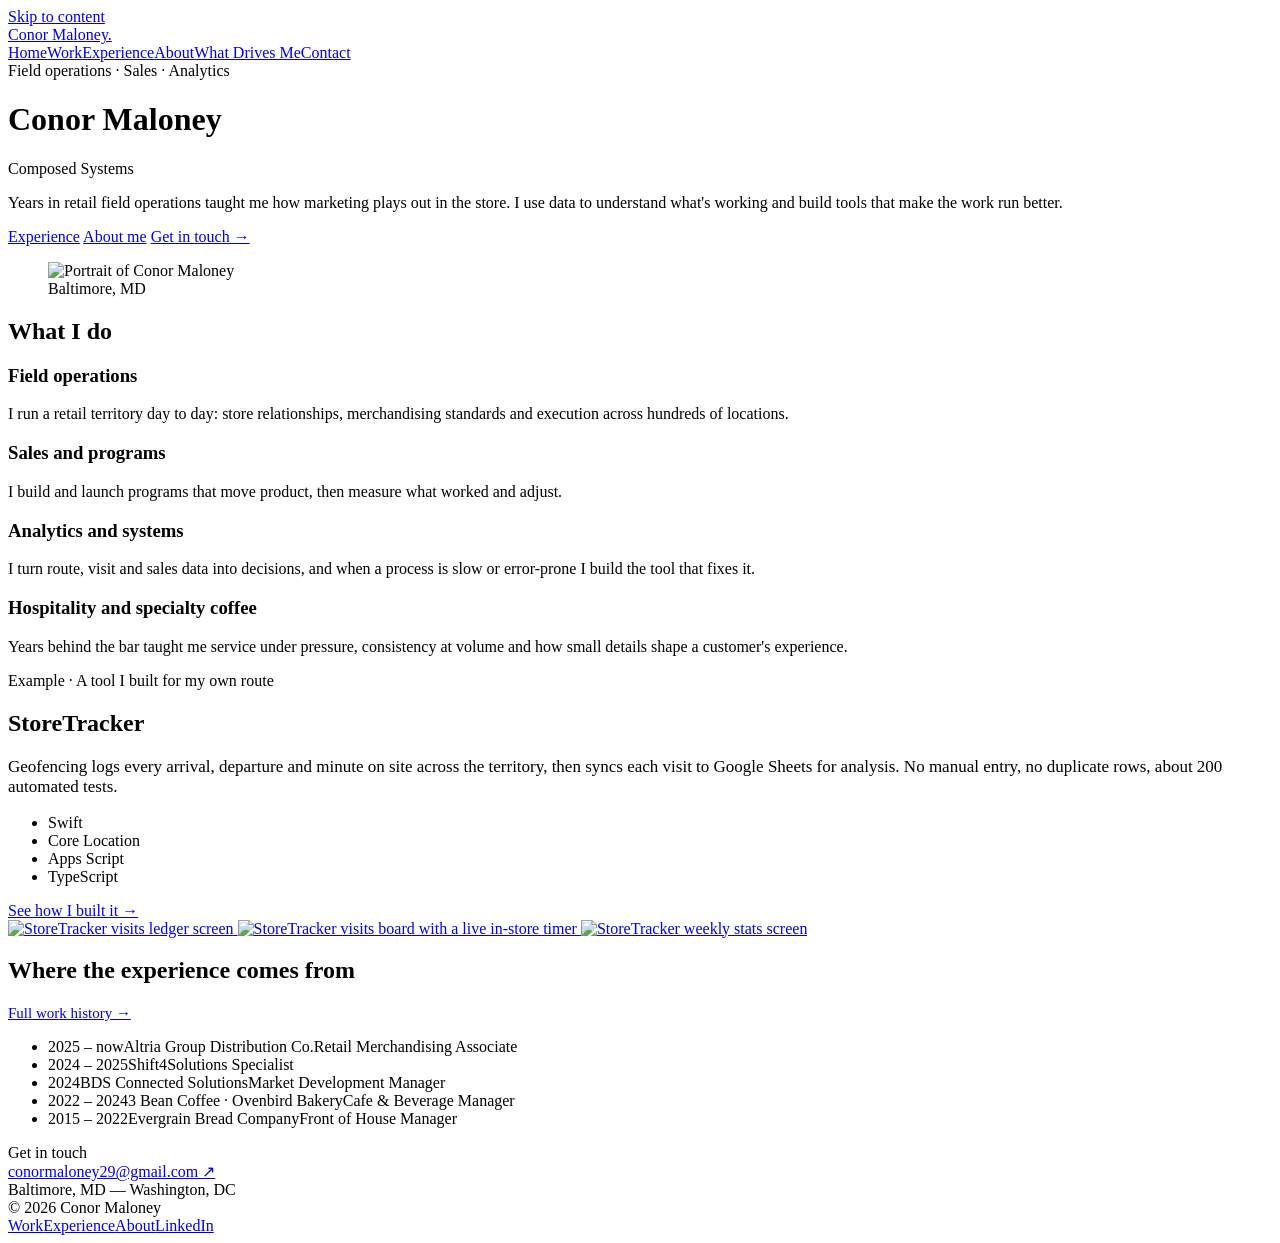
==== site/index.html @ 6a8e3f92 "Add files via upload" ====
<!doctype html>
<html lang="en">
<head>
<meta charset="utf-8">
<meta name="viewport" content="width=device-width, initial-scale=1">
<title>Conor Maloney — Field Operations, Sales &amp; Analytics | Baltimore, MD</title>
<meta name="description" content="Conor Maloney is a Baltimore-based field operations, sales and analytics professional who uses retail data to see what&#x27;s working and builds tools, like the StoreTracker iPhone app, that make field work run better.">
<link rel="canonical" href="https://conormaloney.me/">
<meta name="author" content="Conor Maloney">
<meta name="theme-color" content="#1B2A24">
<meta property="og:type" content="profile">
<meta property="og:site_name" content="Conor Maloney">
<meta property="og:title" content="Conor Maloney — Field Operations, Sales &amp; Analytics | Baltimore, MD">
<meta property="og:description" content="Conor Maloney is a Baltimore-based field operations, sales and analytics professional who uses retail data to see what&#x27;s working and builds tools, like the StoreTracker iPhone app, that make field work run better.">
<meta property="og:url" content="https://conormaloney.me/">
<meta property="og:image" content="https://conormaloney.me/assets/img/og.jpg">
<meta property="og:image:width" content="1200">
<meta property="og:image:height" content="630">
<meta property="og:image:alt" content="Conor Maloney — Field operations, sales and analytics">
<meta property="og:locale" content="en_US">
<meta name="twitter:card" content="summary_large_image">
<meta name="twitter:title" content="Conor Maloney — Field Operations, Sales &amp; Analytics | Baltimore, MD">
<meta name="twitter:description" content="Conor Maloney is a Baltimore-based field operations, sales and analytics professional who uses retail data to see what&#x27;s working and builds tools, like the StoreTracker iPhone app, that make field work run better.">
<meta name="twitter:image" content="https://conormaloney.me/assets/img/og.jpg">
<link rel="icon" href="/favicon.svg" type="image/svg+xml">
<link rel="apple-touch-icon" href="/apple-touch-icon.png">
<link rel="preload" href="/assets/fonts/newsreader-latin.woff2" as="font" type="font/woff2" crossorigin>
<link rel="preload" href="/assets/fonts/geist-latin.woff2" as="font" type="font/woff2" crossorigin>
<link rel="stylesheet" href="/assets/site.css">
<script src="/assets/site.js" defer></script>
<script type="application/ld+json">{"@context":"https://schema.org","@graph":[{"@type":"WebSite","@id":"https://conormaloney.me/#website","url":"https://conormaloney.me/","name":"Conor Maloney","inLanguage":"en","publisher":{"@id":"https://conormaloney.me/#person"}},{"@type":"ProfilePage","@id":"https://conormaloney.me/#profile","url":"https://conormaloney.me/","name":"Conor Maloney","isPartOf":{"@id":"https://conormaloney.me/#website"},"dateModified":"2026-09-28","mainEntity":{"@id":"https://conormaloney.me/#person"}},{"@type":"Person","@id":"https://conormaloney.me/#person","name":"Conor Maloney","url":"https://conormaloney.me/","image":"https://conormaloney.me/assets/img/conor-maloney.jpg","email":"mailto:conormaloney29@gmail.com","jobTitle":"Retail Merchandising Associate","worksFor":{"@type":"Organization","name":"Altria Group Distribution Company"},"alumniOf":{"@type":"CollegeOrUniversity","name":"Washington College"},"address":{"@type":"PostalAddress","addressLocality":"Baltimore","addressRegion":"MD","addressCountry":"US"},"description":"Field operations, sales and analytics professional in Baltimore, MD. Builds data tools for retail field work, including StoreTracker, an iPhone app that logs store visits automatically.","knowsAbout":["Retail field operations","Merchandising","Route optimization","Sales","Data analytics","Salesforce","Swift","Specialty coffee"],"sameAs":["https://www.linkedin.com/in/conormaloney29"]}]}</script>
</head>
<body>
<a class="skip" href="#main">Skip to content</a>
<header class="site-header">
  <div class="wrap">
    <a class="brand" href="/">Conor Maloney.</a>
    <nav class="site-nav" aria-label="Main"><a href="/" aria-current="page">Home</a><a href="/work/storetracker/">Work</a><a href="/experience/">Experience</a><a href="/about/">About</a><a href="/what-drives-me/">What Drives Me</a><a href="/contact/">Contact</a></nav>
  </div>
</header>
<main id="main">

<div class="wrap hero">
  <div class="hero-text">
    <div class="eyebrow">Field operations · Sales · Analytics</div>
    <div class="stack" style="gap:20px">
      <h1>Conor Maloney</h1>
      <div class="tagline"><span>Composed Systems</span></div>
    </div>
    <p class="hero-intro">Years in retail field operations taught me how marketing plays out in the store. I use data to understand what's working and build tools that make the work run better.</p>
    <div class="actions">
      <a class="btn" href="/experience/">Experience</a>
      <a class="btn-outline" href="/about/">About me</a>
      <a class="arrow-link" href="/contact/">Get in touch →</a>
    </div>
  </div>
  <figure class="hero-portrait">
    <picture><source srcset="/assets/img/conor-maloney.webp" type="image/webp"><img src="/assets/img/conor-maloney.jpg" alt="Portrait of Conor Maloney" width="800" height="800" fetchpriority="high"></picture>
    <figcaption>Baltimore, MD</figcaption>
  </figure>
</div>

<section class="wrap section split" aria-labelledby="what-i-do">
  <div class="label wide"><h2 id="what-i-do" class="h2-lg">What I do</h2></div>
  <div class="services"><div><h3>Field operations</h3><p class="body">I run a retail territory day to day: store relationships, merchandising standards and execution across hundreds of locations.</p></div><div><h3>Sales and programs</h3><p class="body">I build and launch programs that move product, then measure what worked and adjust.</p></div><div><h3>Analytics and systems</h3><p class="body">I turn route, visit and sales data into decisions, and when a process is slow or error-prone I build the tool that fixes it.</p></div><div><h3>Hospitality and specialty coffee</h3><p class="body">Years behind the bar taught me service under pressure, consistency at volume and how small details shape a customer&#x27;s experience.</p></div></div>
</section>

<section class="wrap section section-last feature" aria-labelledby="storetracker">
  <div class="feature-text">
    <div class="eyebrow accent">Example · A tool I built for my own route</div>
    <h2 id="storetracker">StoreTracker</h2>
    <p class="body" style="font-size:17px">Geofencing logs every arrival, departure and minute on site across the territory, then syncs each visit to Google Sheets for analysis. No manual entry, no duplicate rows, about 200 automated tests.</p>
    <ul class="tags"><li>Swift</li><li>Core Location</li><li>Apps Script</li><li>TypeScript</li></ul>
    <a class="arrow-link" href="/work/storetracker/" style="margin-top:8px">See how I built it →</a>
  </div>
  <a class="stage stage-home" href="/work/storetracker/" aria-label="Read the StoreTracker case study">
    <img src="/assets/img/storetracker-ledger.webp" alt="StoreTracker visits ledger screen" width="560" height="1218" loading="lazy" decoding="async">
    <img class="mid" src="/assets/img/storetracker-board.webp" alt="StoreTracker visits board with a live in-store timer" width="560" height="1218" loading="lazy" decoding="async">
    <img src="/assets/img/storetracker-stats.webp" alt="StoreTracker weekly stats screen" width="560" height="1218" loading="lazy" decoding="async">
  </a>
</section>

<section class="wrap section-last split" aria-labelledby="history">
  <div class="label wide" style="gap:16px">
    <h2 id="history" class="h2-lg">Where the experience comes from</h2>
    <a class="arrow-link" href="/experience/" style="font-size:15px">Full work history →</a>
  </div>
  <ul class="plain roles-brief ruled ruled-end"><li><span class="yrs">2025 – now</span><span class="co">Altria Group Distribution Co.</span><span class="rl">Retail Merchandising Associate</span></li><li><span class="yrs">2024 – 2025</span><span class="co">Shift4</span><span class="rl">Solutions Specialist</span></li><li><span class="yrs">2024</span><span class="co">BDS Connected Solutions</span><span class="rl">Market Development Manager</span></li><li><span class="yrs">2022 – 2024</span><span class="co">3 Bean Coffee · Ovenbird Bakery</span><span class="rl">Cafe &amp; Beverage Manager</span></li><li><span class="yrs">2015 – 2022</span><span class="co">Evergrain Bread Company</span><span class="rl">Front of House Manager</span></li></ul>
</section>
</main>
<section class="cta" aria-label="Get in touch">
  <div class="wrap">
    <div class="stack" style="gap:16px">
      <div class="eyebrow">Get in touch</div>
      <a class="mail" href="mailto:conormaloney29@gmail.com">conormaloney29@gmail.com ↗</a>
    </div>
    <div class="where">Baltimore, MD — Washington, DC</div>
  </div>
</section>
<footer class="site-footer">
  <div class="wrap">
    <span>© 2026 Conor Maloney</span>
    <nav aria-label="Footer">
      <a href="/work/storetracker/">Work</a><a href="/experience/">Experience</a><a href="/about/">About</a><a href="https://www.linkedin.com/in/conormaloney29" rel="me noopener" target="_blank">LinkedIn</a>
    </nav>
  </div>
</footer>
</body>
</html>
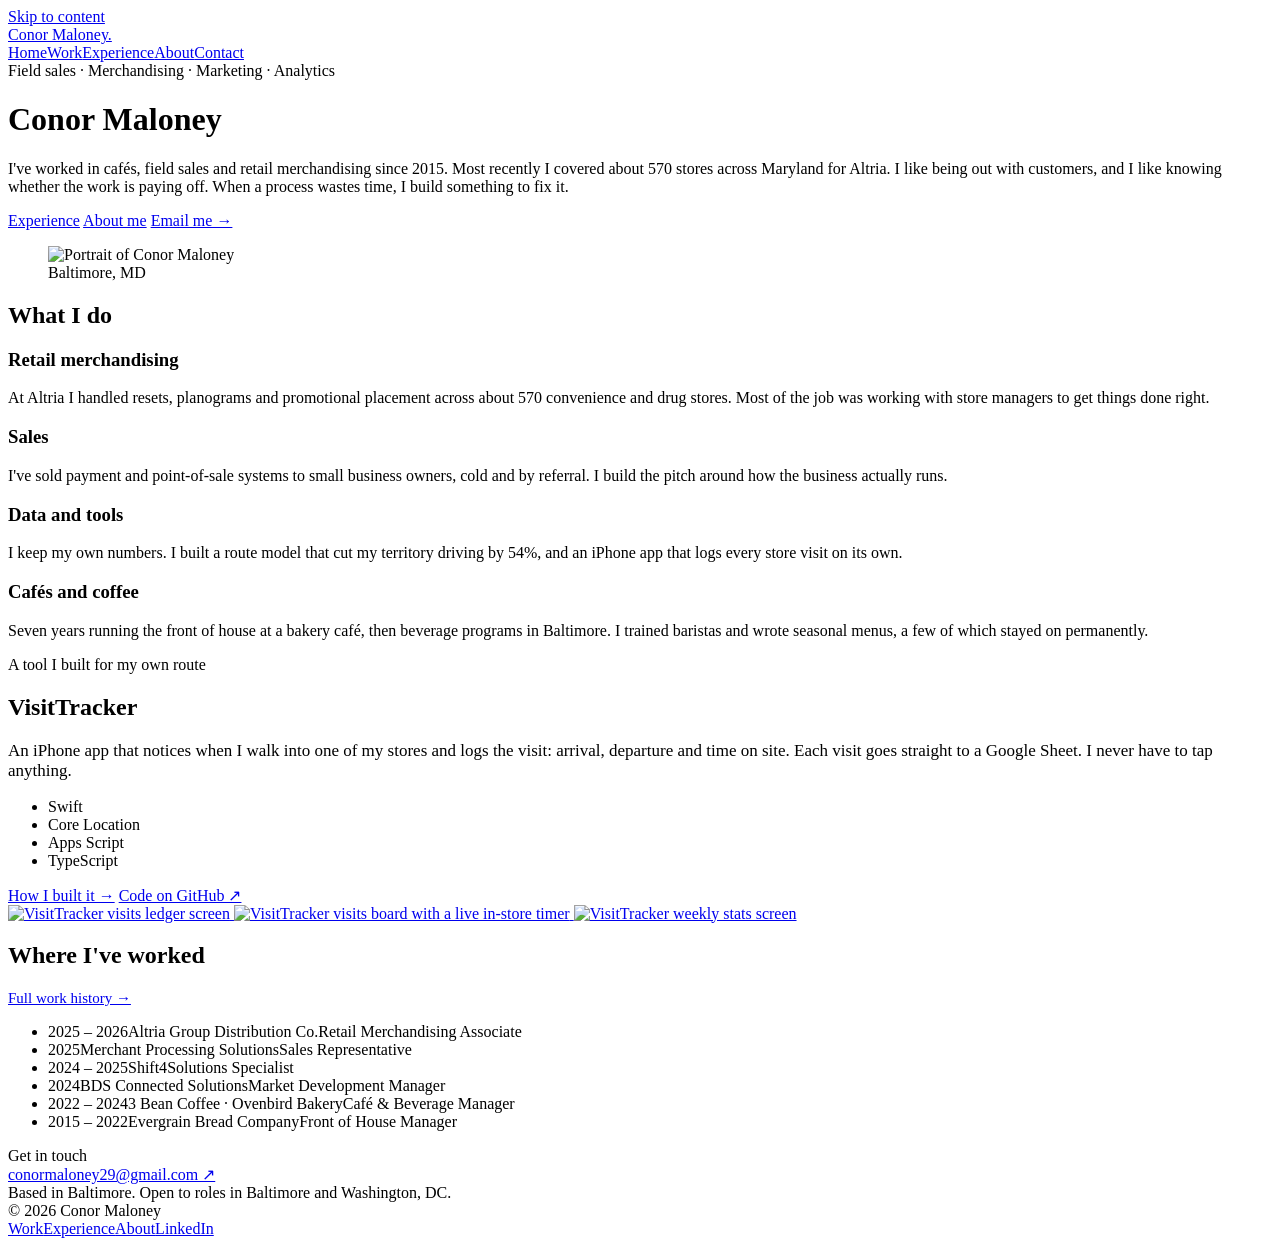
==== commit a2af4ef2: "Apply site audit: fix facts, rename to VisitTracker, rewrite copy - Altria role is past tense everyw" ====
--- a/site/index.html
+++ b/site/index.html
@@ -3,24 +3,24 @@
 <head>
 <meta charset="utf-8">
 <meta name="viewport" content="width=device-width, initial-scale=1">
-<title>Conor Maloney — Field Operations, Sales &amp; Analytics | Baltimore, MD</title>
-<meta name="description" content="Conor Maloney is a Baltimore-based field operations, sales and analytics professional who uses retail data to see what&#x27;s working and builds tools, like the StoreTracker iPhone app, that make field work run better.">
+<title>Conor Maloney — Field Sales, Marketing &amp; Analytics | Baltimore, MD</title>
+<meta name="description" content="Conor Maloney is a Baltimore-based field sales and retail merchandising professional with ten years in cafés and retail. He builds his own tools, including VisitTracker, an iPhone app that logs store visits automatically.">
 <link rel="canonical" href="https://conormaloney.me/">
 <meta name="author" content="Conor Maloney">
 <meta name="theme-color" content="#1B2A24">
 <meta property="og:type" content="profile">
 <meta property="og:site_name" content="Conor Maloney">
-<meta property="og:title" content="Conor Maloney — Field Operations, Sales &amp; Analytics | Baltimore, MD">
-<meta property="og:description" content="Conor Maloney is a Baltimore-based field operations, sales and analytics professional who uses retail data to see what&#x27;s working and builds tools, like the StoreTracker iPhone app, that make field work run better.">
+<meta property="og:title" content="Conor Maloney — Field Sales, Marketing &amp; Analytics | Baltimore, MD">
+<meta property="og:description" content="Conor Maloney is a Baltimore-based field sales and retail merchandising professional with ten years in cafés and retail. He builds his own tools, including VisitTracker, an iPhone app that logs store visits automatically.">
 <meta property="og:url" content="https://conormaloney.me/">
 <meta property="og:image" content="https://conormaloney.me/assets/img/og.jpg">
 <meta property="og:image:width" content="1200">
 <meta property="og:image:height" content="630">
-<meta property="og:image:alt" content="Conor Maloney — Field operations, sales and analytics">
+<meta property="og:image:alt" content="Conor Maloney, Baltimore, MD">
 <meta property="og:locale" content="en_US">
 <meta name="twitter:card" content="summary_large_image">
-<meta name="twitter:title" content="Conor Maloney — Field Operations, Sales &amp; Analytics | Baltimore, MD">
-<meta name="twitter:description" content="Conor Maloney is a Baltimore-based field operations, sales and analytics professional who uses retail data to see what&#x27;s working and builds tools, like the StoreTracker iPhone app, that make field work run better.">
+<meta name="twitter:title" content="Conor Maloney — Field Sales, Marketing &amp; Analytics | Baltimore, MD">
+<meta name="twitter:description" content="Conor Maloney is a Baltimore-based field sales and retail merchandising professional with ten years in cafés and retail. He builds his own tools, including VisitTracker, an iPhone app that logs store visits automatically.">
 <meta name="twitter:image" content="https://conormaloney.me/assets/img/og.jpg">
 <link rel="icon" href="/favicon.svg" type="image/svg+xml">
 <link rel="apple-touch-icon" href="/apple-touch-icon.png">
@@ -28,30 +28,27 @@
 <link rel="preload" href="/assets/fonts/geist-latin.woff2" as="font" type="font/woff2" crossorigin>
 <link rel="stylesheet" href="/assets/site.css">
 <script src="/assets/site.js" defer></script>
-<script type="application/ld+json">{"@context":"https://schema.org","@graph":[{"@type":"WebSite","@id":"https://conormaloney.me/#website","url":"https://conormaloney.me/","name":"Conor Maloney","inLanguage":"en","publisher":{"@id":"https://conormaloney.me/#person"}},{"@type":"ProfilePage","@id":"https://conormaloney.me/#profile","url":"https://conormaloney.me/","name":"Conor Maloney","isPartOf":{"@id":"https://conormaloney.me/#website"},"dateModified":"2026-09-28","mainEntity":{"@id":"https://conormaloney.me/#person"}},{"@type":"Person","@id":"https://conormaloney.me/#person","name":"Conor Maloney","url":"https://conormaloney.me/","image":"https://conormaloney.me/assets/img/conor-maloney.jpg","email":"mailto:conormaloney29@gmail.com","jobTitle":"Retail Merchandising Associate","worksFor":{"@type":"Organization","name":"Altria Group Distribution Company"},"alumniOf":{"@type":"CollegeOrUniversity","name":"Washington College"},"address":{"@type":"PostalAddress","addressLocality":"Baltimore","addressRegion":"MD","addressCountry":"US"},"description":"Field operations, sales and analytics professional in Baltimore, MD. Builds data tools for retail field work, including StoreTracker, an iPhone app that logs store visits automatically.","knowsAbout":["Retail field operations","Merchandising","Route optimization","Sales","Data analytics","Salesforce","Swift","Specialty coffee"],"sameAs":["https://www.linkedin.com/in/conormaloney29"]}]}</script>
+<script type="application/ld+json">{"@context":"https://schema.org","@graph":[{"@type":"WebSite","@id":"https://conormaloney.me/#website","url":"https://conormaloney.me/","name":"Conor Maloney","inLanguage":"en","publisher":{"@id":"https://conormaloney.me/#person"}},{"@type":"ProfilePage","@id":"https://conormaloney.me/#profile","url":"https://conormaloney.me/","name":"Conor Maloney","isPartOf":{"@id":"https://conormaloney.me/#website"},"dateModified":"2026-10-20","mainEntity":{"@id":"https://conormaloney.me/#person"}},{"@type":"Person","@id":"https://conormaloney.me/#person","name":"Conor Maloney","url":"https://conormaloney.me/","image":"https://conormaloney.me/assets/img/conor-maloney.jpg","email":"mailto:conormaloney29@gmail.com","alumniOf":{"@type":"CollegeOrUniversity","name":"Washington College"},"address":{"@type":"PostalAddress","addressLocality":"Baltimore","addressRegion":"MD","addressCountry":"US"},"description":"Field sales and retail merchandising professional in Baltimore, MD. Builds his own tools, including VisitTracker, an iPhone app that logs store visits automatically.","knowsAbout":["Field sales","Merchandising","Route optimization","Sales","Data analytics","Salesforce","Swift","Specialty coffee"],"sameAs":["https://www.linkedin.com/in/conormaloney29"]}]}</script>
 </head>
 <body>
 <a class="skip" href="#main">Skip to content</a>
 <header class="site-header">
   <div class="wrap">
     <a class="brand" href="/">Conor Maloney.</a>
-    <nav class="site-nav" aria-label="Main"><a href="/" aria-current="page">Home</a><a href="/work/storetracker/">Work</a><a href="/experience/">Experience</a><a href="/about/">About</a><a href="/what-drives-me/">What Drives Me</a><a href="/contact/">Contact</a></nav>
+    <nav class="site-nav" aria-label="Main"><a href="/" aria-current="page">Home</a><a href="/work/visittracker/">Work</a><a href="/experience/">Experience</a><a href="/about/">About</a><a href="/contact/">Contact</a></nav>
   </div>
 </header>
 <main id="main">
 
 <div class="wrap hero">
   <div class="hero-text">
-    <div class="eyebrow">Field operations · Sales · Analytics</div>
-    <div class="stack" style="gap:20px">
-      <h1>Conor Maloney</h1>
-      <div class="tagline"><span>Composed Systems</span></div>
-    </div>
-    <p class="hero-intro">Years in retail field operations taught me how marketing plays out in the store. I use data to understand what's working and build tools that make the work run better.</p>
+    <div class="eyebrow">Field sales · Merchandising · Marketing · Analytics</div>
+    <h1>Conor Maloney</h1>
+    <p class="hero-intro">I've worked in cafés, field sales and retail merchandising since 2015. Most recently I covered about 570 stores across Maryland for Altria. I like being out with customers, and I like knowing whether the work is paying off. When a process wastes time, I build something to fix it.</p>
     <div class="actions">
       <a class="btn" href="/experience/">Experience</a>
       <a class="btn-outline" href="/about/">About me</a>
-      <a class="arrow-link" href="/contact/">Get in touch →</a>
+      <a class="arrow-link" href="mailto:conormaloney29@gmail.com">Email me →</a>
     </div>
   </div>
   <figure class="hero-portrait">
@@ -62,30 +59,33 @@
 
 <section class="wrap section split" aria-labelledby="what-i-do">
   <div class="label wide"><h2 id="what-i-do" class="h2-lg">What I do</h2></div>
-  <div class="services"><div><h3>Field operations</h3><p class="body">I run a retail territory day to day: store relationships, merchandising standards and execution across hundreds of locations.</p></div><div><h3>Sales and programs</h3><p class="body">I build and launch programs that move product, then measure what worked and adjust.</p></div><div><h3>Analytics and systems</h3><p class="body">I turn route, visit and sales data into decisions, and when a process is slow or error-prone I build the tool that fixes it.</p></div><div><h3>Hospitality and specialty coffee</h3><p class="body">Years behind the bar taught me service under pressure, consistency at volume and how small details shape a customer&#x27;s experience.</p></div></div>
+  <div class="services"><div><h3>Retail merchandising</h3><p class="body">At Altria I handled resets, planograms and promotional placement across about 570 convenience and drug stores. Most of the job was working with store managers to get things done right.</p></div><div><h3>Sales</h3><p class="body">I&#x27;ve sold payment and point-of-sale systems to small business owners, cold and by referral. I build the pitch around how the business actually runs.</p></div><div><h3>Data and tools</h3><p class="body">I keep my own numbers. I built a route model that cut my territory driving by 54%, and an iPhone app that logs every store visit on its own.</p></div><div><h3>Cafés and coffee</h3><p class="body">Seven years running the front of house at a bakery café, then beverage programs in Baltimore. I trained baristas and wrote seasonal menus, a few of which stayed on permanently.</p></div></div>
 </section>
 
-<section class="wrap section section-last feature" aria-labelledby="storetracker">
+<section class="wrap section section-last feature" aria-labelledby="visittracker">
   <div class="feature-text">
-    <div class="eyebrow accent">Example · A tool I built for my own route</div>
-    <h2 id="storetracker">StoreTracker</h2>
-    <p class="body" style="font-size:17px">Geofencing logs every arrival, departure and minute on site across the territory, then syncs each visit to Google Sheets for analysis. No manual entry, no duplicate rows, about 200 automated tests.</p>
+    <div class="eyebrow accent">A tool I built for my own route</div>
+    <h2 id="visittracker">VisitTracker</h2>
+    <p class="body" style="font-size:17px">An iPhone app that notices when I walk into one of my stores and logs the visit: arrival, departure and time on site. Each visit goes straight to a Google Sheet. I never have to tap anything.</p>
     <ul class="tags"><li>Swift</li><li>Core Location</li><li>Apps Script</li><li>TypeScript</li></ul>
-    <a class="arrow-link" href="/work/storetracker/" style="margin-top:8px">See how I built it →</a>
+    <div class="actions" style="margin-top:8px">
+      <a class="arrow-link" href="/work/visittracker/">How I built it →</a>
+      <a class="arrow-link" href="https://github.com/chrome292/store-visit-tracker" rel="noopener" target="_blank">Code on GitHub ↗</a>
+    </div>
   </div>
-  <a class="stage stage-home" href="/work/storetracker/" aria-label="Read the StoreTracker case study">
-    <img src="/assets/img/storetracker-ledger.webp" alt="StoreTracker visits ledger screen" width="560" height="1218" loading="lazy" decoding="async">
-    <img class="mid" src="/assets/img/storetracker-board.webp" alt="StoreTracker visits board with a live in-store timer" width="560" height="1218" loading="lazy" decoding="async">
-    <img src="/assets/img/storetracker-stats.webp" alt="StoreTracker weekly stats screen" width="560" height="1218" loading="lazy" decoding="async">
+  <a class="stage stage-home" href="/work/visittracker/" aria-label="Read the VisitTracker case study">
+    <img src="/assets/img/visittracker-ledger.webp" alt="VisitTracker visits ledger screen" width="560" height="1218" loading="lazy" decoding="async">
+    <img class="mid" src="/assets/img/visittracker-board.webp" alt="VisitTracker visits board with a live in-store timer" width="560" height="1218" loading="lazy" decoding="async">
+    <img src="/assets/img/visittracker-stats.webp" alt="VisitTracker weekly stats screen" width="560" height="1218" loading="lazy" decoding="async">
   </a>
 </section>
 
 <section class="wrap section-last split" aria-labelledby="history">
   <div class="label wide" style="gap:16px">
-    <h2 id="history" class="h2-lg">Where the experience comes from</h2>
+    <h2 id="history" class="h2-lg">Where I've worked</h2>
     <a class="arrow-link" href="/experience/" style="font-size:15px">Full work history →</a>
   </div>
-  <ul class="plain roles-brief ruled ruled-end"><li><span class="yrs">2025 – now</span><span class="co">Altria Group Distribution Co.</span><span class="rl">Retail Merchandising Associate</span></li><li><span class="yrs">2024 – 2025</span><span class="co">Shift4</span><span class="rl">Solutions Specialist</span></li><li><span class="yrs">2024</span><span class="co">BDS Connected Solutions</span><span class="rl">Market Development Manager</span></li><li><span class="yrs">2022 – 2024</span><span class="co">3 Bean Coffee · Ovenbird Bakery</span><span class="rl">Cafe &amp; Beverage Manager</span></li><li><span class="yrs">2015 – 2022</span><span class="co">Evergrain Bread Company</span><span class="rl">Front of House Manager</span></li></ul>
+  <ul class="plain roles-brief ruled ruled-end"><li><span class="yrs">2025 – 2026</span><span class="co">Altria Group Distribution Co.</span><span class="rl">Retail Merchandising Associate</span></li><li><span class="yrs">2025</span><span class="co">Merchant Processing Solutions</span><span class="rl">Sales Representative</span></li><li><span class="yrs">2024 – 2025</span><span class="co">Shift4</span><span class="rl">Solutions Specialist</span></li><li><span class="yrs">2024</span><span class="co">BDS Connected Solutions</span><span class="rl">Market Development Manager</span></li><li><span class="yrs">2022 – 2024</span><span class="co">3 Bean Coffee · Ovenbird Bakery</span><span class="rl">Café &amp; Beverage Manager</span></li><li><span class="yrs">2015 – 2022</span><span class="co">Evergrain Bread Company</span><span class="rl">Front of House Manager</span></li></ul>
 </section>
 </main>
 <section class="cta" aria-label="Get in touch">
@@ -94,14 +94,14 @@
       <div class="eyebrow">Get in touch</div>
       <a class="mail" href="mailto:conormaloney29@gmail.com">conormaloney29@gmail.com ↗</a>
     </div>
-    <div class="where">Baltimore, MD — Washington, DC</div>
+    <div class="where">Based in Baltimore. Open to roles in Baltimore and Washington, DC.</div>
   </div>
 </section>
 <footer class="site-footer">
   <div class="wrap">
     <span>© 2026 Conor Maloney</span>
     <nav aria-label="Footer">
-      <a href="/work/storetracker/">Work</a><a href="/experience/">Experience</a><a href="/about/">About</a><a href="https://www.linkedin.com/in/conormaloney29" rel="me noopener" target="_blank">LinkedIn</a>
+      <a href="/work/visittracker/">Work</a><a href="/experience/">Experience</a><a href="/about/">About</a><a href="https://www.linkedin.com/in/conormaloney29" rel="me noopener" target="_blank">LinkedIn</a>
     </nav>
   </div>
 </footer>
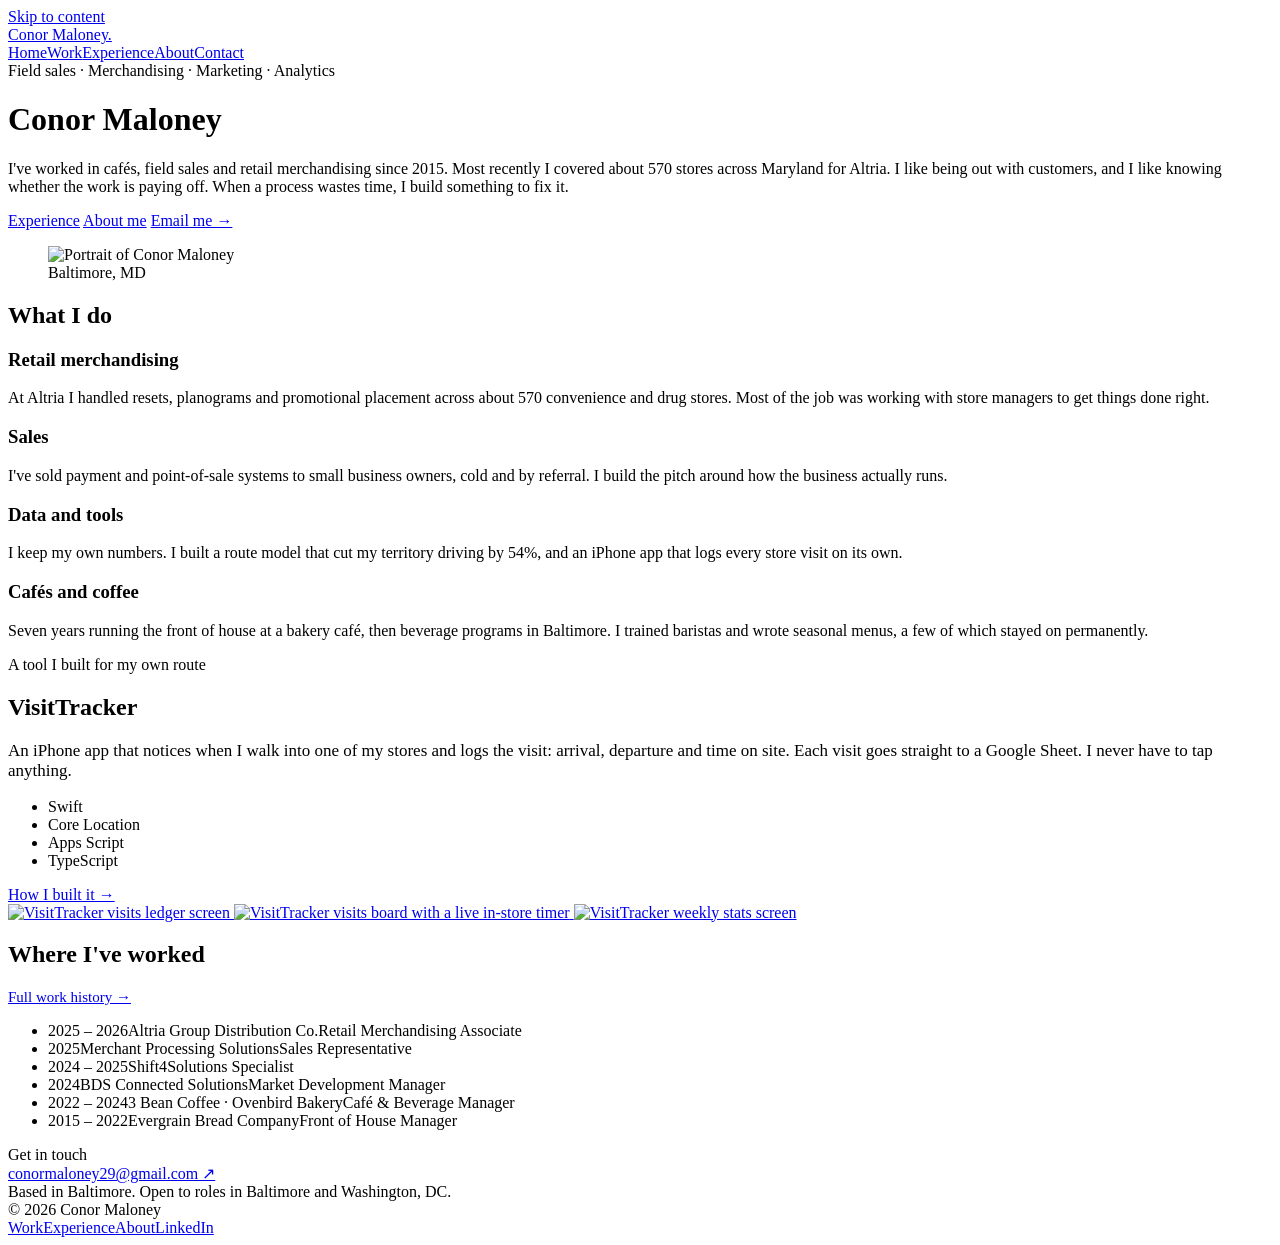
==== commit 8b8845aa: "Remove GitHub repo links from home and case study Co-Authored-By: Claude Opus 5.5 <noreply@anthropic" ====
--- a/site/index.html
+++ b/site/index.html
@@ -68,10 +68,7 @@
     <h2 id="visittracker">VisitTracker</h2>
     <p class="body" style="font-size:17px">An iPhone app that notices when I walk into one of my stores and logs the visit: arrival, departure and time on site. Each visit goes straight to a Google Sheet. I never have to tap anything.</p>
     <ul class="tags"><li>Swift</li><li>Core Location</li><li>Apps Script</li><li>TypeScript</li></ul>
-    <div class="actions" style="margin-top:8px">
-      <a class="arrow-link" href="/work/visittracker/">How I built it →</a>
-      <a class="arrow-link" href="https://github.com/chrome292/store-visit-tracker" rel="noopener" target="_blank">Code on GitHub ↗</a>
-    </div>
+    <a class="arrow-link" href="/work/visittracker/" style="margin-top:8px">How I built it →</a>
   </div>
   <a class="stage stage-home" href="/work/visittracker/" aria-label="Read the VisitTracker case study">
     <img src="/assets/img/visittracker-ledger.webp" alt="VisitTracker visits ledger screen" width="560" height="1218" loading="lazy" decoding="async">
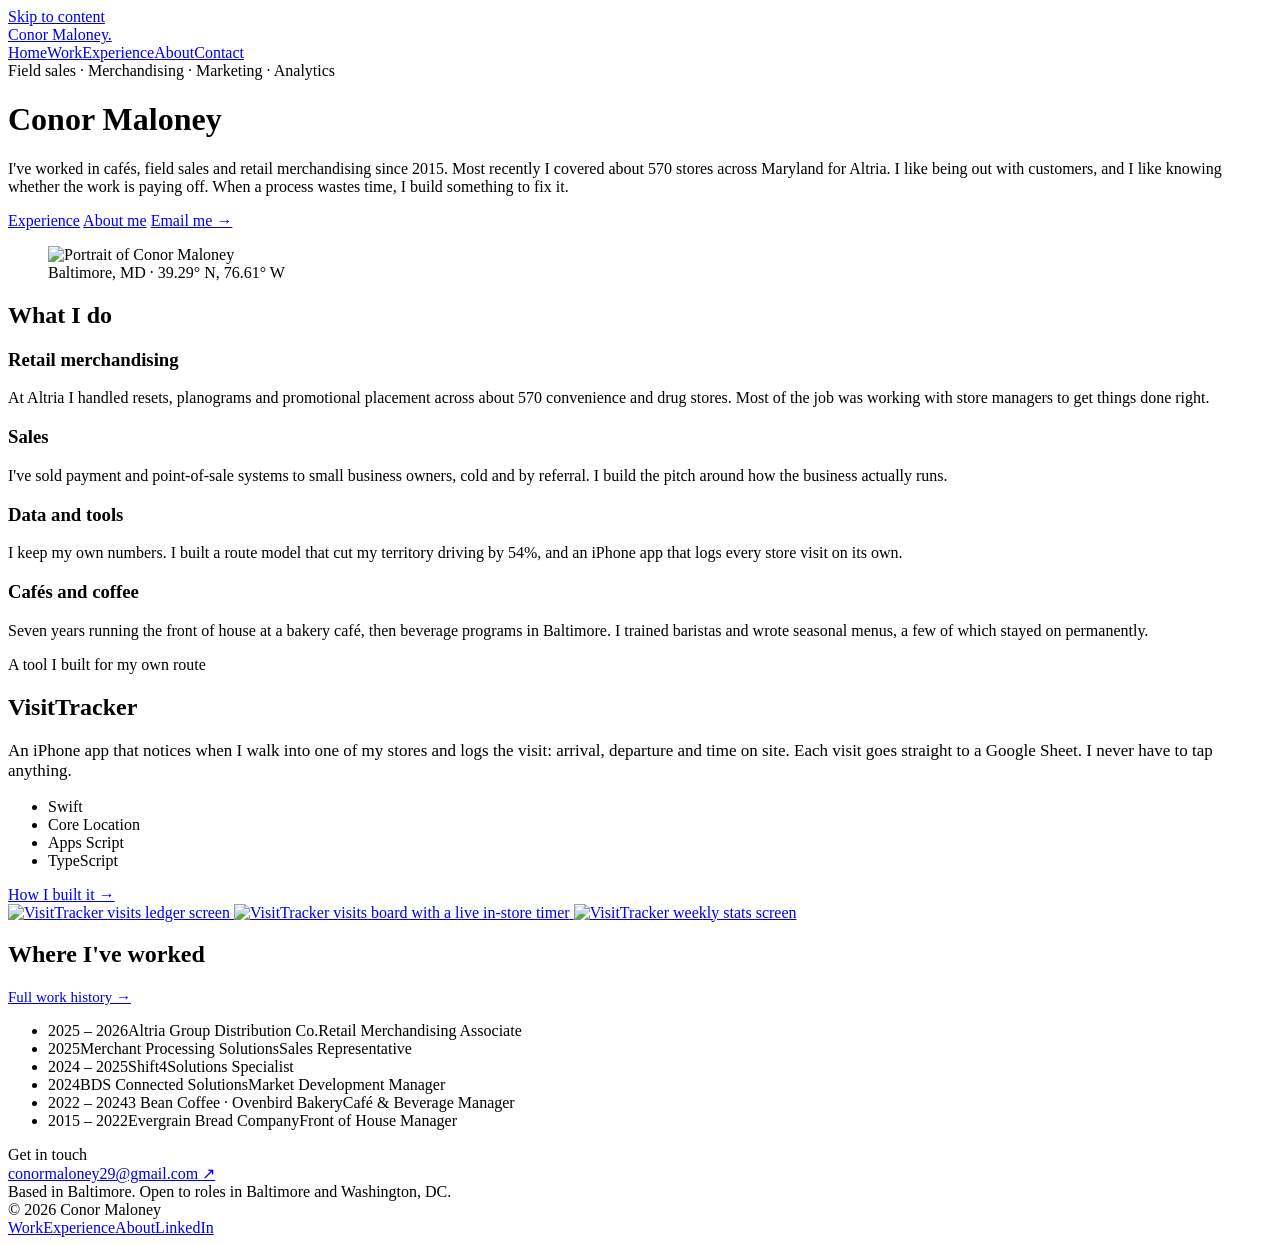
==== commit df170900: "Design pass: topo-map atmosphere, staged entrance, route-line history; drop HARDWEAR Reference: a su" ====
--- a/site/index.html
+++ b/site/index.html
@@ -40,8 +40,9 @@
 </header>
 <main id="main">
 
+<div class="hero-band">
 <div class="wrap hero">
-  <div class="hero-text">
+  <div class="hero-text enter">
     <div class="eyebrow">Field sales · Merchandising · Marketing · Analytics</div>
     <h1>Conor Maloney</h1>
     <p class="hero-intro">I've worked in cafés, field sales and retail merchandising since 2015. Most recently I covered about 570 stores across Maryland for Altria. I like being out with customers, and I like knowing whether the work is paying off. When a process wastes time, I build something to fix it.</p>
@@ -53,8 +54,9 @@
   </div>
   <figure class="hero-portrait">
     <picture><source srcset="/assets/img/conor-maloney.webp" type="image/webp"><img src="/assets/img/conor-maloney.jpg" alt="Portrait of Conor Maloney" width="800" height="800" fetchpriority="high"></picture>
-    <figcaption>Baltimore, MD</figcaption>
+    <figcaption>Baltimore, MD <span aria-hidden="true">·</span> 39.29° N, 76.61° W</figcaption>
   </figure>
+</div>
 </div>
 
 <section class="wrap section split" aria-labelledby="what-i-do">
@@ -82,7 +84,7 @@
     <h2 id="history" class="h2-lg">Where I've worked</h2>
     <a class="arrow-link" href="/experience/" style="font-size:15px">Full work history →</a>
   </div>
-  <ul class="plain roles-brief ruled ruled-end"><li><span class="yrs">2025 – 2026</span><span class="co">Altria Group Distribution Co.</span><span class="rl">Retail Merchandising Associate</span></li><li><span class="yrs">2025</span><span class="co">Merchant Processing Solutions</span><span class="rl">Sales Representative</span></li><li><span class="yrs">2024 – 2025</span><span class="co">Shift4</span><span class="rl">Solutions Specialist</span></li><li><span class="yrs">2024</span><span class="co">BDS Connected Solutions</span><span class="rl">Market Development Manager</span></li><li><span class="yrs">2022 – 2024</span><span class="co">3 Bean Coffee · Ovenbird Bakery</span><span class="rl">Café &amp; Beverage Manager</span></li><li><span class="yrs">2015 – 2022</span><span class="co">Evergrain Bread Company</span><span class="rl">Front of House Manager</span></li></ul>
+  <ul class="plain roles-brief"><li><span class="yrs">2025 – 2026</span><span class="co">Altria Group Distribution Co.</span><span class="rl">Retail Merchandising Associate</span></li><li><span class="yrs">2025</span><span class="co">Merchant Processing Solutions</span><span class="rl">Sales Representative</span></li><li><span class="yrs">2024 – 2025</span><span class="co">Shift4</span><span class="rl">Solutions Specialist</span></li><li><span class="yrs">2024</span><span class="co">BDS Connected Solutions</span><span class="rl">Market Development Manager</span></li><li><span class="yrs">2022 – 2024</span><span class="co">3 Bean Coffee · Ovenbird Bakery</span><span class="rl">Café &amp; Beverage Manager</span></li><li><span class="yrs">2015 – 2022</span><span class="co">Evergrain Bread Company</span><span class="rl">Front of House Manager</span></li></ul>
 </section>
 </main>
 <section class="cta" aria-label="Get in touch">
